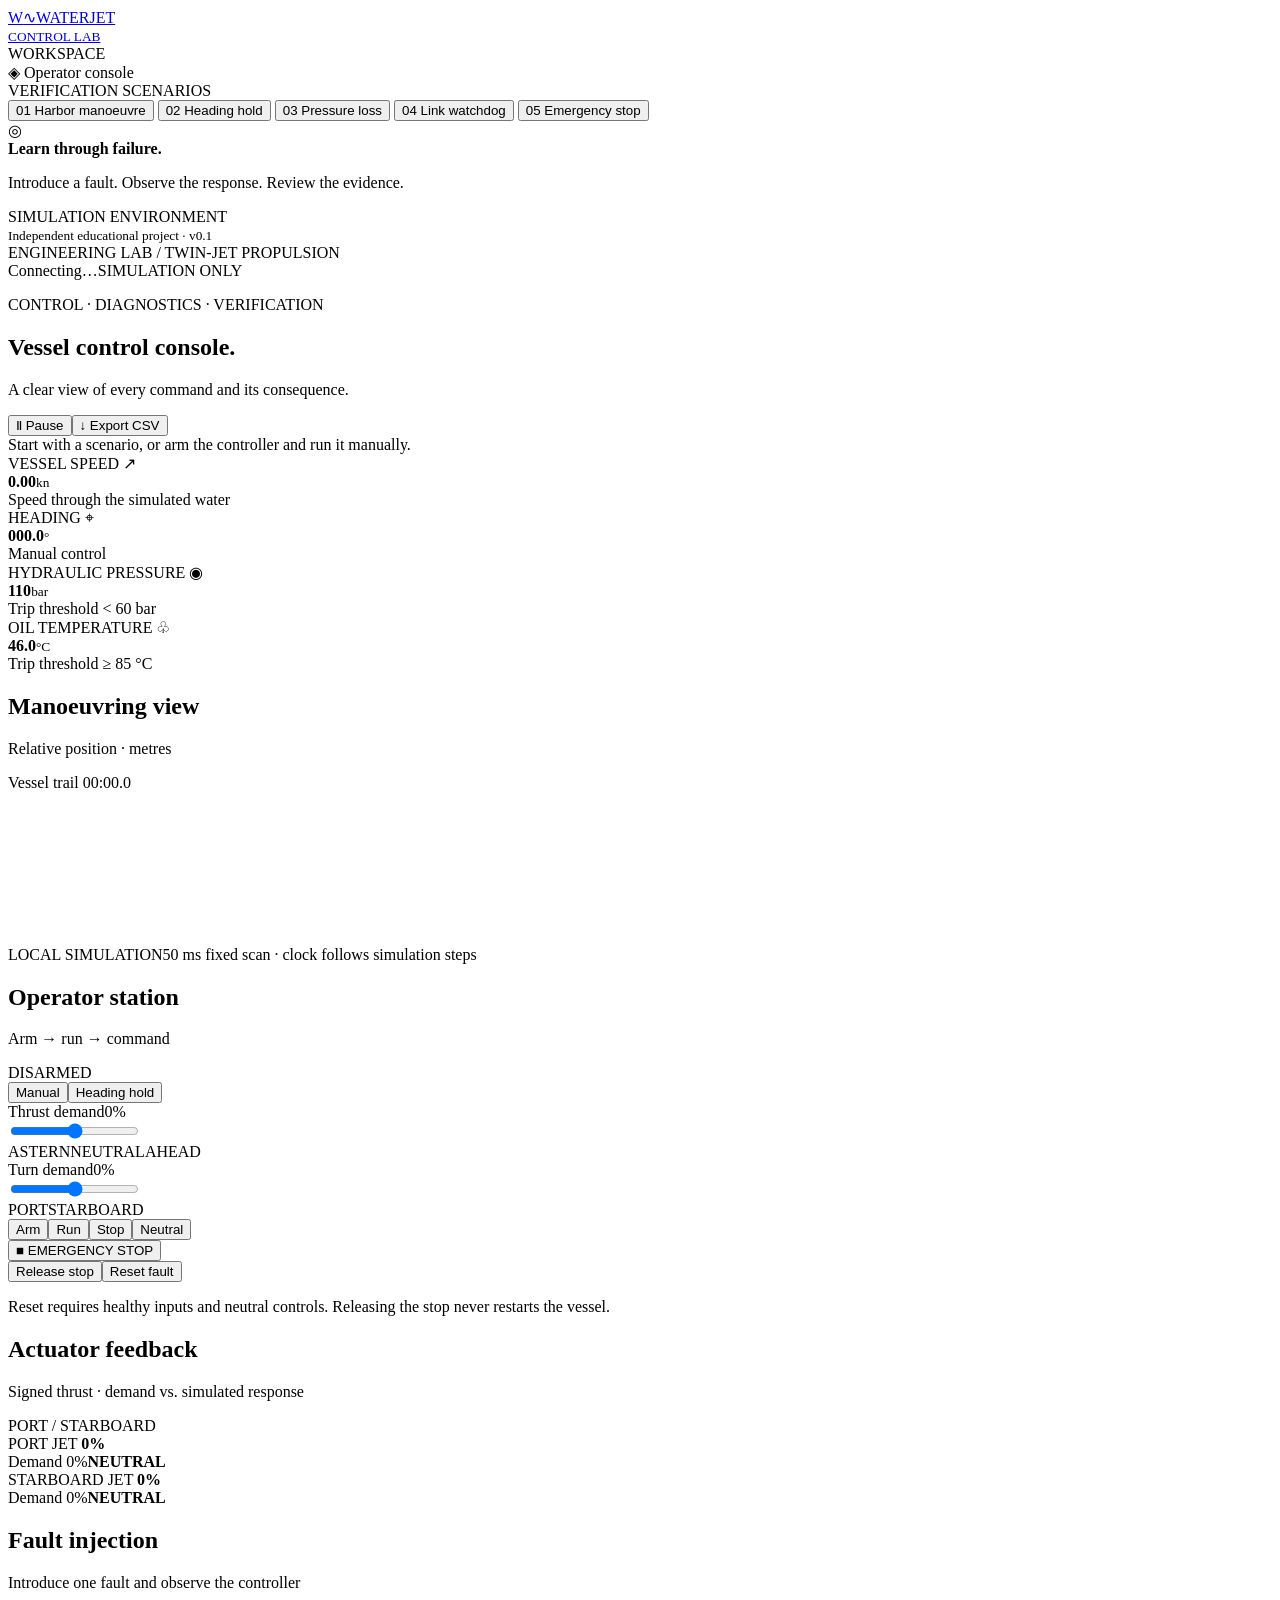
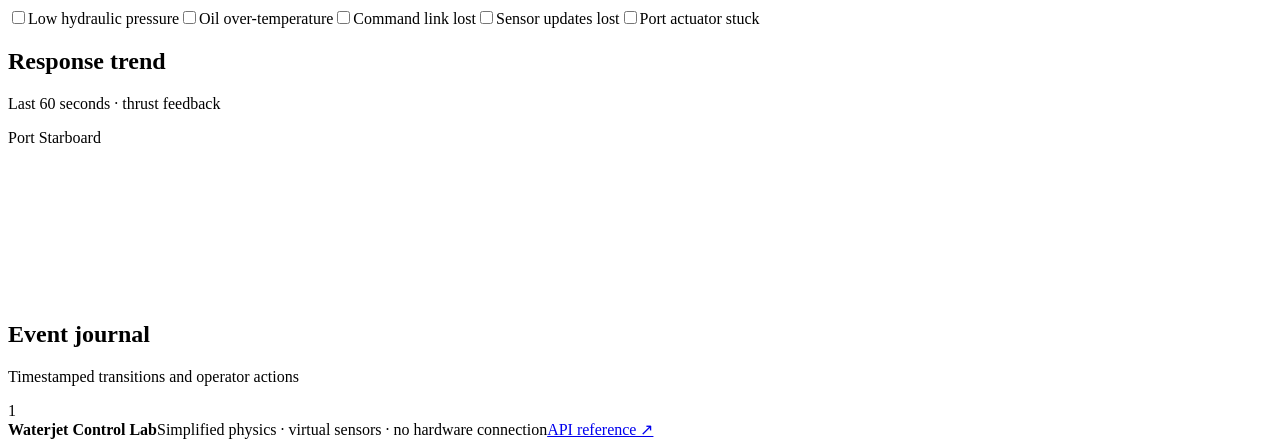
==== src/waterjet_lab/web/index.html @ 558a95c5 "Build marine control simulator with Qt HMI and fault verification" ====
<!doctype html>
<html lang="en">
<head><meta charset="utf-8"><meta name="viewport" content="width=device-width,initial-scale=1"><title>Waterjet Control Lab</title><meta name="description" content="An interactive marine control and verification simulator. No hardware required."><link rel="stylesheet" href="/static/style.css"><script defer src="/static/app.js"></script></head>
<body>
<aside class="rail">
  <a class="brand" href="/" aria-label="Waterjet Control Lab home"><span class="brand-mark">W<span>∿</span></span><span>WATERJET<br><small>CONTROL LAB</small></span></a>
  <div class="rail-kicker">WORKSPACE</div><div class="nav-active"><span>◈</span> Operator console <span class="nav-dot"></span></div>
  <div class="rail-kicker scenario-label">VERIFICATION SCENARIOS</div>
  <div id="scenarios" class="scenarios">
    <button data-scenario="harbor"><span>01</span> Harbor manoeuvre</button>
    <button data-scenario="heading"><span>02</span> Heading hold</button>
    <button data-scenario="pressure"><span>03</span> Pressure loss</button>
    <button data-scenario="watchdog"><span>04</span> Link watchdog</button>
    <button data-scenario="estop"><span>05</span> Emergency stop</button>
  </div>
  <div class="rail-note"><div class="orbit">◎</div><b>Learn through failure.</b><p>Introduce a fault. Observe the response. Review the evidence.</p></div>
  <div class="rail-footer"><span class="live-dot"></span> SIMULATION ENVIRONMENT<br><small>Independent educational project · v0.1</small></div>
</aside>
<main>
  <header><div class="breadcrumb">ENGINEERING LAB <span>/</span> TWIN-JET PROPULSION</div><div class="top-right"><span id="connection" class="connection">Connecting…</span><span class="sim-chip">SIMULATION ONLY</span></div></header>
  <section class="title-row"><div><p class="eyebrow">CONTROL · DIAGNOSTICS · VERIFICATION</p><h1>Vessel control console<span>.</span></h1><p class="intro">A clear view of every command and its consequence.</p></div><div class="title-actions"><button id="pause" class="quiet">Ⅱ Pause</button><button id="export" class="quiet">↓ Export CSV</button></div></section>
  <div id="notice" class="notice" role="status">Start with a scenario, or arm the controller and run it manually.</div>
  <section class="metrics" aria-label="Vessel telemetry">
    <article><div class="metric-label">VESSEL SPEED <span>↗</span></div><div class="metric-value"><b id="speed">0.00</b><small>kn</small></div><div class="metric-foot">Speed through the simulated water</div></article>
    <article><div class="metric-label">HEADING <span>⌖</span></div><div class="metric-value"><b id="heading">000.0</b><small>°</small></div><div id="heading-detail" class="metric-foot">Manual control</div></article>
    <article id="pressure-card"><div class="metric-label">HYDRAULIC PRESSURE <span>◉</span></div><div class="metric-value"><b id="pressure">110</b><small>bar</small></div><div class="metric-foot">Trip threshold &lt; 60 bar</div></article>
    <article id="temp-card"><div class="metric-label">OIL TEMPERATURE <span>♧</span></div><div class="metric-value"><b id="temperature">46.0</b><small>°C</small></div><div class="metric-foot">Trip threshold ≥ 85 °C</div></article>
  </section>
  <div class="workspace-grid">
    <section class="panel chart-panel"><div class="panel-heading"><div><h2>Manoeuvring view</h2><p>Relative position · metres</p></div><div class="chart-legend"><i></i> Vessel trail <span id="elapsed">00:00.0</span></div></div><canvas id="sea" aria-label="Animated top-down vessel and trajectory"></canvas><div class="chart-footer"><span><i class="live-dot"></i> LOCAL SIMULATION</span><span>50 ms fixed scan · clock follows simulation steps</span></div></section>
    <section class="panel operator"><div class="panel-heading"><div><h2>Operator station</h2><p>Arm → run → command</p></div><span id="mode" class="mode">DISARMED</span></div>
      <div class="mode-switch"><button id="manual-mode" class="selected">Manual</button><button id="heading-mode">Heading hold</button></div>
      <div class="control-line"><label for="surge">Thrust demand</label><output id="surge-value">0%</output></div><input id="surge" type="range" min="-100" max="100" value="0"><div class="range-labels"><span>ASTERN</span><span>NEUTRAL</span><span>AHEAD</span></div>
      <div id="turn-control"><div class="control-line"><label for="turn">Turn demand</label><output id="turn-value">0%</output></div><input id="turn" type="range" min="-100" max="100" value="0"><div class="range-labels"><span>PORT</span><span>STARBOARD</span></div></div>
      <div id="heading-control" hidden><div class="control-line"><label for="target-heading">Target heading</label><output id="target-value">030°</output></div><input id="target-heading" type="range" min="0" max="359" value="30"></div>
      <div class="control-buttons"><button data-action="arm">Arm</button><button data-action="run" class="primary">Run</button><button data-action="stop">Stop</button><button id="neutral">Neutral</button></div>
      <button data-action="estop" class="estop">■ EMERGENCY STOP</button><div class="recovery"><button data-action="release_estop">Release stop</button><button data-action="reset">Reset fault</button></div>
      <p class="hint">Reset requires healthy inputs and neutral controls. Releasing the stop never restarts the vessel.</p>
    </section>
    <section class="panel feedback"><div class="panel-heading"><div><h2>Actuator feedback</h2><p>Signed thrust · demand vs. simulated response</p></div><span class="subtle">PORT / STARBOARD</span></div><div class="jet-grid"><div><div class="jet-title">PORT JET <b id="port-number">0%</b></div><div class="jet-meter"><div id="port-bar"></div><i></i></div><div class="jet-bottom"><span id="port-demand">Demand 0%</span><b id="port-direction">NEUTRAL</b></div></div><div><div class="jet-title">STARBOARD JET <b id="starboard-number">0%</b></div><div class="jet-meter"><div id="starboard-bar"></div><i></i></div><div class="jet-bottom"><span id="starboard-demand">Demand 0%</span><b id="starboard-direction">NEUTRAL</b></div></div></div></section>
    <section class="panel faults"><div class="panel-heading"><div><h2>Fault injection</h2><p>Introduce one fault and observe the controller</p></div></div><div class="fault-list"><label><input type="checkbox" data-fault="low_pressure"><span>Low hydraulic pressure</span></label><label><input type="checkbox" data-fault="overheat"><span>Oil over-temperature</span></label><label><input type="checkbox" data-fault="comms_loss"><span>Command link lost</span></label><label><input type="checkbox" data-fault="sensor_dropout"><span>Sensor updates lost</span></label><label><input type="checkbox" data-fault="port_stuck"><span>Port actuator stuck</span></label></div></section>
    <section class="panel trends"><div class="panel-heading"><div><h2>Response trend</h2><p>Last 60 seconds · thrust feedback</p></div><div class="trend-key"><i></i> Port <i></i> Starboard</div></div><canvas id="trend" aria-label="Port and starboard thrust history"></canvas></section>
    <section class="panel events"><div class="panel-heading"><div><h2>Event journal</h2><p>Timestamped transitions and operator actions</p></div><span id="event-count" class="count">1</span></div><div id="event-list" role="log" aria-live="polite"></div></section>
  </div>
  <footer><b>Waterjet Control Lab</b><span>Simplified physics · virtual sensors · no hardware connection</span><a href="/api/docs" target="_blank" rel="noopener">API reference ↗</a></footer>
</main>
</body></html>
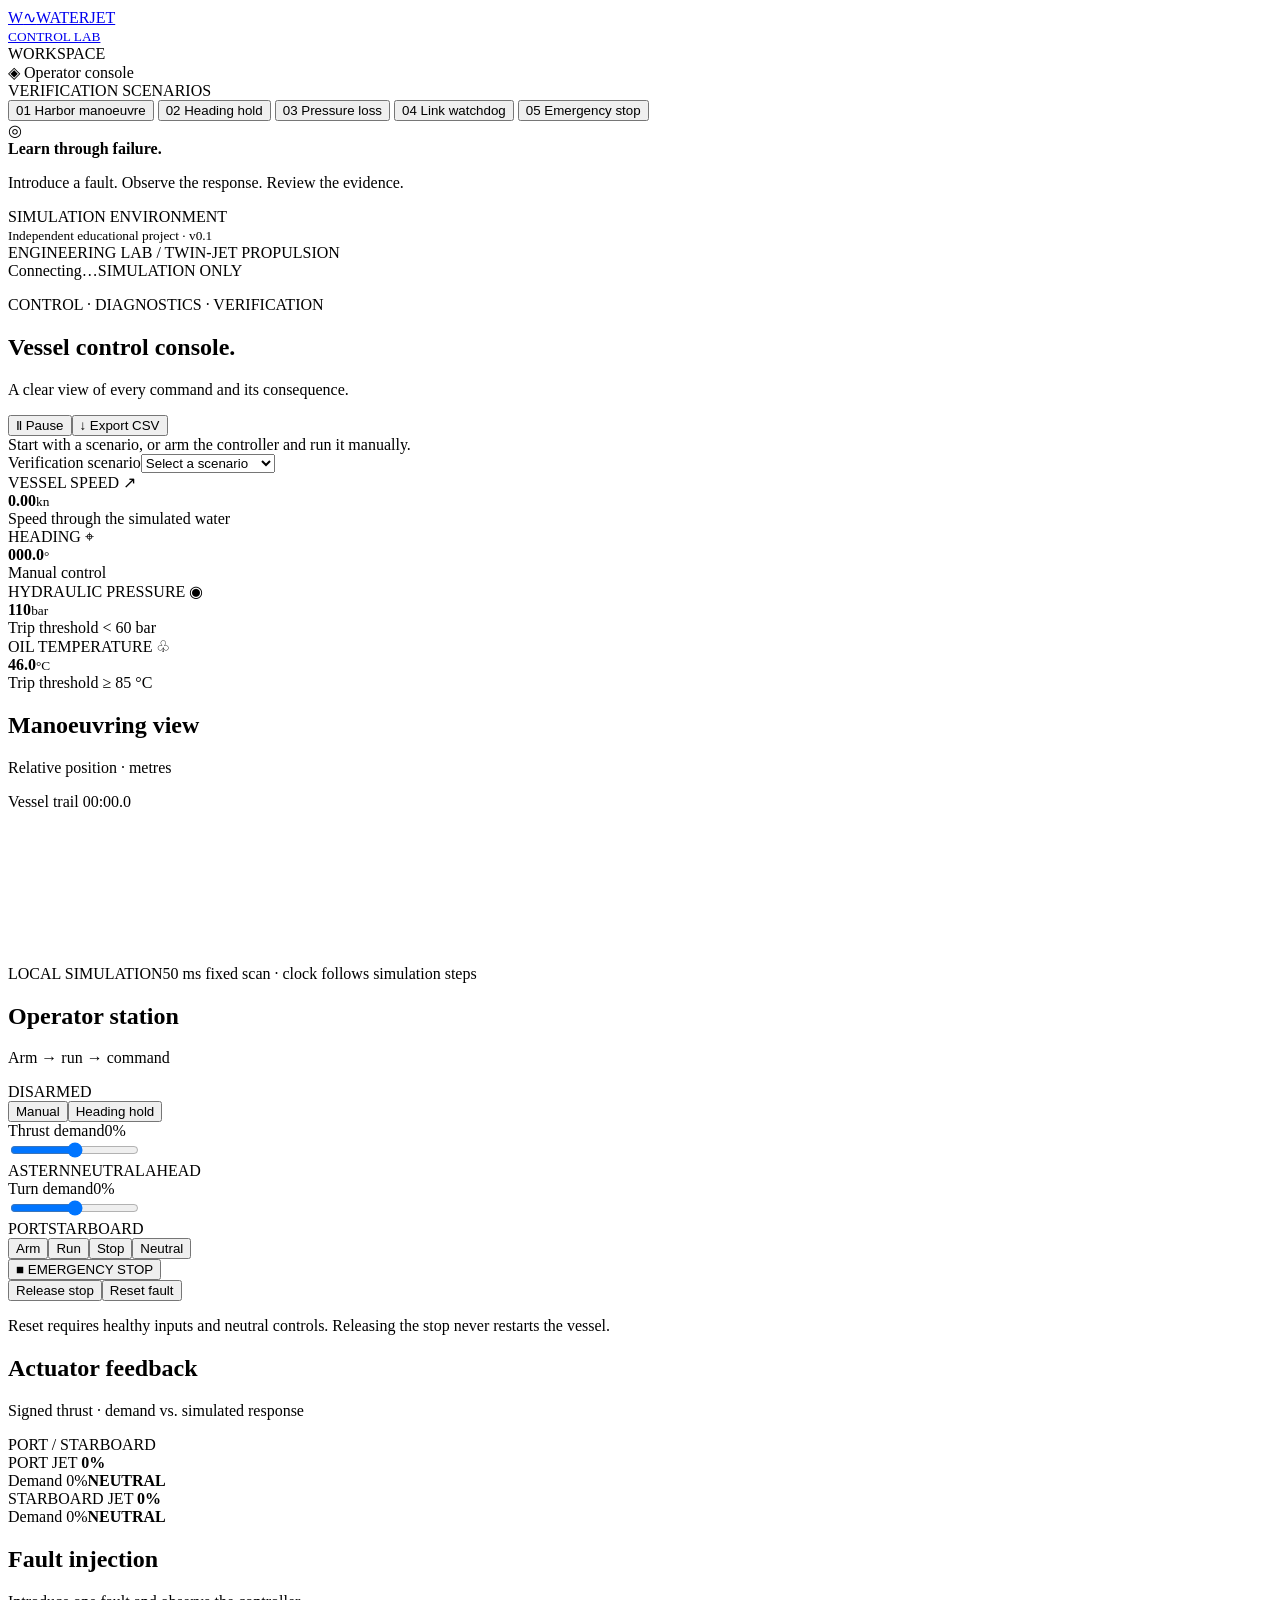
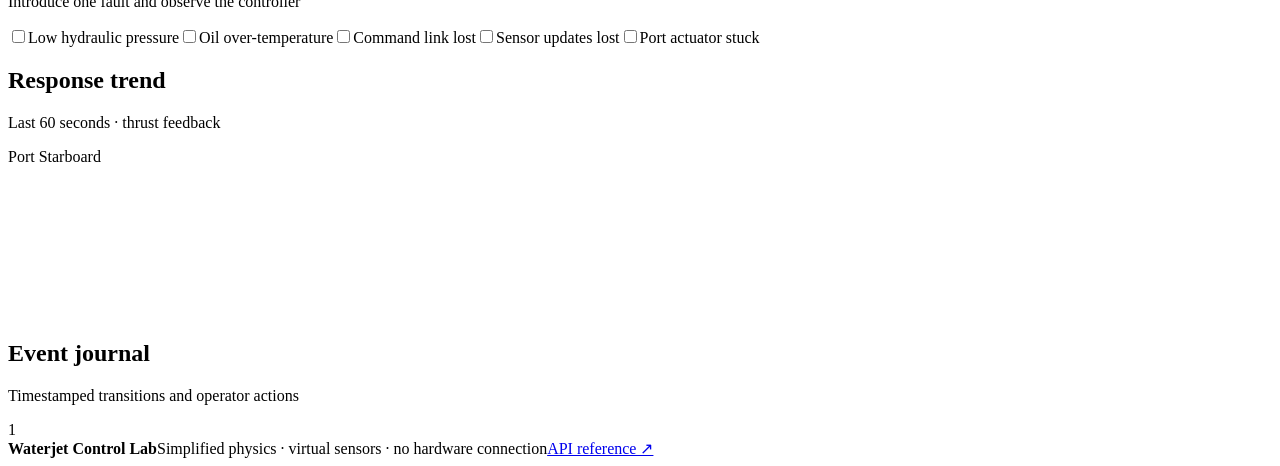
==== commit 727871f8: "Keep demo scenarios accessible on phones and document verified platforms" ====
--- a/src/waterjet_lab/web/index.html
+++ b/src/waterjet_lab/web/index.html
@@ -1,47 +1,286 @@
 <!doctype html>
 <html lang="en">
-<head><meta charset="utf-8"><meta name="viewport" content="width=device-width,initial-scale=1"><title>Waterjet Control Lab</title><meta name="description" content="An interactive marine control and verification simulator. No hardware required."><link rel="stylesheet" href="/static/style.css"><script defer src="/static/app.js"></script></head>
-<body>
-<aside class="rail">
-  <a class="brand" href="/" aria-label="Waterjet Control Lab home"><span class="brand-mark">W<span>∿</span></span><span>WATERJET<br><small>CONTROL LAB</small></span></a>
-  <div class="rail-kicker">WORKSPACE</div><div class="nav-active"><span>◈</span> Operator console <span class="nav-dot"></span></div>
-  <div class="rail-kicker scenario-label">VERIFICATION SCENARIOS</div>
-  <div id="scenarios" class="scenarios">
-    <button data-scenario="harbor"><span>01</span> Harbor manoeuvre</button>
-    <button data-scenario="heading"><span>02</span> Heading hold</button>
-    <button data-scenario="pressure"><span>03</span> Pressure loss</button>
-    <button data-scenario="watchdog"><span>04</span> Link watchdog</button>
-    <button data-scenario="estop"><span>05</span> Emergency stop</button>
-  </div>
-  <div class="rail-note"><div class="orbit">◎</div><b>Learn through failure.</b><p>Introduce a fault. Observe the response. Review the evidence.</p></div>
-  <div class="rail-footer"><span class="live-dot"></span> SIMULATION ENVIRONMENT<br><small>Independent educational project · v0.1</small></div>
-</aside>
-<main>
-  <header><div class="breadcrumb">ENGINEERING LAB <span>/</span> TWIN-JET PROPULSION</div><div class="top-right"><span id="connection" class="connection">Connecting…</span><span class="sim-chip">SIMULATION ONLY</span></div></header>
-  <section class="title-row"><div><p class="eyebrow">CONTROL · DIAGNOSTICS · VERIFICATION</p><h1>Vessel control console<span>.</span></h1><p class="intro">A clear view of every command and its consequence.</p></div><div class="title-actions"><button id="pause" class="quiet">Ⅱ Pause</button><button id="export" class="quiet">↓ Export CSV</button></div></section>
-  <div id="notice" class="notice" role="status">Start with a scenario, or arm the controller and run it manually.</div>
-  <section class="metrics" aria-label="Vessel telemetry">
-    <article><div class="metric-label">VESSEL SPEED <span>↗</span></div><div class="metric-value"><b id="speed">0.00</b><small>kn</small></div><div class="metric-foot">Speed through the simulated water</div></article>
-    <article><div class="metric-label">HEADING <span>⌖</span></div><div class="metric-value"><b id="heading">000.0</b><small>°</small></div><div id="heading-detail" class="metric-foot">Manual control</div></article>
-    <article id="pressure-card"><div class="metric-label">HYDRAULIC PRESSURE <span>◉</span></div><div class="metric-value"><b id="pressure">110</b><small>bar</small></div><div class="metric-foot">Trip threshold &lt; 60 bar</div></article>
-    <article id="temp-card"><div class="metric-label">OIL TEMPERATURE <span>♧</span></div><div class="metric-value"><b id="temperature">46.0</b><small>°C</small></div><div class="metric-foot">Trip threshold ≥ 85 °C</div></article>
-  </section>
-  <div class="workspace-grid">
-    <section class="panel chart-panel"><div class="panel-heading"><div><h2>Manoeuvring view</h2><p>Relative position · metres</p></div><div class="chart-legend"><i></i> Vessel trail <span id="elapsed">00:00.0</span></div></div><canvas id="sea" aria-label="Animated top-down vessel and trajectory"></canvas><div class="chart-footer"><span><i class="live-dot"></i> LOCAL SIMULATION</span><span>50 ms fixed scan · clock follows simulation steps</span></div></section>
-    <section class="panel operator"><div class="panel-heading"><div><h2>Operator station</h2><p>Arm → run → command</p></div><span id="mode" class="mode">DISARMED</span></div>
-      <div class="mode-switch"><button id="manual-mode" class="selected">Manual</button><button id="heading-mode">Heading hold</button></div>
-      <div class="control-line"><label for="surge">Thrust demand</label><output id="surge-value">0%</output></div><input id="surge" type="range" min="-100" max="100" value="0"><div class="range-labels"><span>ASTERN</span><span>NEUTRAL</span><span>AHEAD</span></div>
-      <div id="turn-control"><div class="control-line"><label for="turn">Turn demand</label><output id="turn-value">0%</output></div><input id="turn" type="range" min="-100" max="100" value="0"><div class="range-labels"><span>PORT</span><span>STARBOARD</span></div></div>
-      <div id="heading-control" hidden><div class="control-line"><label for="target-heading">Target heading</label><output id="target-value">030°</output></div><input id="target-heading" type="range" min="0" max="359" value="30"></div>
-      <div class="control-buttons"><button data-action="arm">Arm</button><button data-action="run" class="primary">Run</button><button data-action="stop">Stop</button><button id="neutral">Neutral</button></div>
-      <button data-action="estop" class="estop">■ EMERGENCY STOP</button><div class="recovery"><button data-action="release_estop">Release stop</button><button data-action="reset">Reset fault</button></div>
-      <p class="hint">Reset requires healthy inputs and neutral controls. Releasing the stop never restarts the vessel.</p>
-    </section>
-    <section class="panel feedback"><div class="panel-heading"><div><h2>Actuator feedback</h2><p>Signed thrust · demand vs. simulated response</p></div><span class="subtle">PORT / STARBOARD</span></div><div class="jet-grid"><div><div class="jet-title">PORT JET <b id="port-number">0%</b></div><div class="jet-meter"><div id="port-bar"></div><i></i></div><div class="jet-bottom"><span id="port-demand">Demand 0%</span><b id="port-direction">NEUTRAL</b></div></div><div><div class="jet-title">STARBOARD JET <b id="starboard-number">0%</b></div><div class="jet-meter"><div id="starboard-bar"></div><i></i></div><div class="jet-bottom"><span id="starboard-demand">Demand 0%</span><b id="starboard-direction">NEUTRAL</b></div></div></div></section>
-    <section class="panel faults"><div class="panel-heading"><div><h2>Fault injection</h2><p>Introduce one fault and observe the controller</p></div></div><div class="fault-list"><label><input type="checkbox" data-fault="low_pressure"><span>Low hydraulic pressure</span></label><label><input type="checkbox" data-fault="overheat"><span>Oil over-temperature</span></label><label><input type="checkbox" data-fault="comms_loss"><span>Command link lost</span></label><label><input type="checkbox" data-fault="sensor_dropout"><span>Sensor updates lost</span></label><label><input type="checkbox" data-fault="port_stuck"><span>Port actuator stuck</span></label></div></section>
-    <section class="panel trends"><div class="panel-heading"><div><h2>Response trend</h2><p>Last 60 seconds · thrust feedback</p></div><div class="trend-key"><i></i> Port <i></i> Starboard</div></div><canvas id="trend" aria-label="Port and starboard thrust history"></canvas></section>
-    <section class="panel events"><div class="panel-heading"><div><h2>Event journal</h2><p>Timestamped transitions and operator actions</p></div><span id="event-count" class="count">1</span></div><div id="event-list" role="log" aria-live="polite"></div></section>
-  </div>
-  <footer><b>Waterjet Control Lab</b><span>Simplified physics · virtual sensors · no hardware connection</span><a href="/api/docs" target="_blank" rel="noopener">API reference ↗</a></footer>
-</main>
-</body></html>
+  <head>
+    <meta charset="utf-8" />
+    <meta name="viewport" content="width=device-width,initial-scale=1" />
+    <title>Waterjet Control Lab</title>
+    <meta
+      name="description"
+      content="An interactive marine control and verification simulator. No hardware required."
+    />
+    <link rel="stylesheet" href="/static/style.css" />
+    <script defer src="/static/app.js"></script>
+  </head>
+  <body>
+    <aside class="rail">
+      <a class="brand" href="/" aria-label="Waterjet Control Lab home"
+        ><span class="brand-mark">W<span>∿</span></span
+        ><span>WATERJET<br /><small>CONTROL LAB</small></span></a
+      >
+      <div class="rail-kicker">WORKSPACE</div>
+      <div class="nav-active">
+        <span>◈</span> Operator console <span class="nav-dot"></span>
+      </div>
+      <div class="rail-kicker scenario-label">VERIFICATION SCENARIOS</div>
+      <div id="scenarios" class="scenarios">
+        <button data-scenario="harbor"><span>01</span> Harbor manoeuvre</button>
+        <button data-scenario="heading"><span>02</span> Heading hold</button>
+        <button data-scenario="pressure"><span>03</span> Pressure loss</button>
+        <button data-scenario="watchdog"><span>04</span> Link watchdog</button>
+        <button data-scenario="estop"><span>05</span> Emergency stop</button>
+      </div>
+      <div class="rail-note">
+        <div class="orbit">◎</div>
+        <b>Learn through failure.</b>
+        <p>Introduce a fault. Observe the response. Review the evidence.</p>
+      </div>
+      <div class="rail-footer">
+        <span class="live-dot"></span> SIMULATION ENVIRONMENT<br /><small
+          >Independent educational project · v0.1</small
+        >
+      </div>
+    </aside>
+    <main>
+      <header>
+        <div class="breadcrumb">
+          ENGINEERING LAB <span>/</span> TWIN-JET PROPULSION
+        </div>
+        <div class="top-right">
+          <span id="connection" class="connection">Connecting…</span
+          ><span class="sim-chip">SIMULATION ONLY</span>
+        </div>
+      </header>
+      <section class="title-row">
+        <div>
+          <p class="eyebrow">CONTROL · DIAGNOSTICS · VERIFICATION</p>
+          <h1>Vessel control console<span>.</span></h1>
+          <p class="intro">
+            A clear view of every command and its consequence.
+          </p>
+        </div>
+        <div class="title-actions">
+          <button id="pause" class="quiet">Ⅱ Pause</button
+          ><button id="export" class="quiet">↓ Export CSV</button>
+        </div>
+      </section>
+      <div id="notice" class="notice" role="status">
+        Start with a scenario, or arm the controller and run it manually.
+      </div>
+      <label class="mobile-scenarios" for="scenario-picker"
+        >Verification scenario<select id="scenario-picker">
+          <option value="" disabled selected>Select a scenario</option>
+          <option value="harbor">Harbor manoeuvre</option>
+          <option value="heading">Heading hold</option>
+          <option value="pressure">Pressure loss</option>
+          <option value="watchdog">Link watchdog</option>
+          <option value="estop">Emergency stop</option>
+        </select></label
+      >
+      <section class="metrics" aria-label="Vessel telemetry">
+        <article>
+          <div class="metric-label">VESSEL SPEED <span>↗</span></div>
+          <div class="metric-value">
+            <b id="speed">0.00</b><small>kn</small>
+          </div>
+          <div class="metric-foot">Speed through the simulated water</div>
+        </article>
+        <article>
+          <div class="metric-label">HEADING <span>⌖</span></div>
+          <div class="metric-value">
+            <b id="heading">000.0</b><small>°</small>
+          </div>
+          <div id="heading-detail" class="metric-foot">Manual control</div>
+        </article>
+        <article id="pressure-card">
+          <div class="metric-label">HYDRAULIC PRESSURE <span>◉</span></div>
+          <div class="metric-value">
+            <b id="pressure">110</b><small>bar</small>
+          </div>
+          <div class="metric-foot">Trip threshold &lt; 60 bar</div>
+        </article>
+        <article id="temp-card">
+          <div class="metric-label">OIL TEMPERATURE <span>♧</span></div>
+          <div class="metric-value">
+            <b id="temperature">46.0</b><small>°C</small>
+          </div>
+          <div class="metric-foot">Trip threshold ≥ 85 °C</div>
+        </article>
+      </section>
+      <div class="workspace-grid">
+        <section class="panel chart-panel">
+          <div class="panel-heading">
+            <div>
+              <h2>Manoeuvring view</h2>
+              <p>Relative position · metres</p>
+            </div>
+            <div class="chart-legend">
+              <i></i> Vessel trail <span id="elapsed">00:00.0</span>
+            </div>
+          </div>
+          <canvas
+            id="sea"
+            aria-label="Animated top-down vessel and trajectory"
+          ></canvas>
+          <div class="chart-footer">
+            <span><i class="live-dot"></i> LOCAL SIMULATION</span
+            ><span>50 ms fixed scan · clock follows simulation steps</span>
+          </div>
+        </section>
+        <section class="panel operator">
+          <div class="panel-heading">
+            <div>
+              <h2>Operator station</h2>
+              <p>Arm → run → command</p>
+            </div>
+            <span id="mode" class="mode">DISARMED</span>
+          </div>
+          <div class="mode-switch">
+            <button id="manual-mode" class="selected">Manual</button
+            ><button id="heading-mode">Heading hold</button>
+          </div>
+          <div class="control-line">
+            <label for="surge">Thrust demand</label
+            ><output id="surge-value">0%</output>
+          </div>
+          <input id="surge" type="range" min="-100" max="100" value="0" />
+          <div class="range-labels">
+            <span>ASTERN</span><span>NEUTRAL</span><span>AHEAD</span>
+          </div>
+          <div id="turn-control">
+            <div class="control-line">
+              <label for="turn">Turn demand</label
+              ><output id="turn-value">0%</output>
+            </div>
+            <input id="turn" type="range" min="-100" max="100" value="0" />
+            <div class="range-labels">
+              <span>PORT</span><span>STARBOARD</span>
+            </div>
+          </div>
+          <div id="heading-control" hidden>
+            <div class="control-line">
+              <label for="target-heading">Target heading</label
+              ><output id="target-value">030°</output>
+            </div>
+            <input
+              id="target-heading"
+              type="range"
+              min="0"
+              max="359"
+              value="30"
+            />
+          </div>
+          <div class="control-buttons">
+            <button data-action="arm">Arm</button
+            ><button data-action="run" class="primary">Run</button
+            ><button data-action="stop">Stop</button
+            ><button id="neutral">Neutral</button>
+          </div>
+          <button data-action="estop" class="estop">■ EMERGENCY STOP</button>
+          <div class="recovery">
+            <button data-action="release_estop">Release stop</button
+            ><button data-action="reset">Reset fault</button>
+          </div>
+          <p class="hint">
+            Reset requires healthy inputs and neutral controls. Releasing the
+            stop never restarts the vessel.
+          </p>
+        </section>
+        <section class="panel feedback">
+          <div class="panel-heading">
+            <div>
+              <h2>Actuator feedback</h2>
+              <p>Signed thrust · demand vs. simulated response</p>
+            </div>
+            <span class="subtle">PORT / STARBOARD</span>
+          </div>
+          <div class="jet-grid">
+            <div>
+              <div class="jet-title">PORT JET <b id="port-number">0%</b></div>
+              <div class="jet-meter">
+                <div id="port-bar"></div>
+                <i></i>
+              </div>
+              <div class="jet-bottom">
+                <span id="port-demand">Demand 0%</span
+                ><b id="port-direction">NEUTRAL</b>
+              </div>
+            </div>
+            <div>
+              <div class="jet-title">
+                STARBOARD JET <b id="starboard-number">0%</b>
+              </div>
+              <div class="jet-meter">
+                <div id="starboard-bar"></div>
+                <i></i>
+              </div>
+              <div class="jet-bottom">
+                <span id="starboard-demand">Demand 0%</span
+                ><b id="starboard-direction">NEUTRAL</b>
+              </div>
+            </div>
+          </div>
+        </section>
+        <section class="panel faults">
+          <div class="panel-heading">
+            <div>
+              <h2>Fault injection</h2>
+              <p>Introduce one fault and observe the controller</p>
+            </div>
+          </div>
+          <div class="fault-list">
+            <label
+              ><input type="checkbox" data-fault="low_pressure" /><span
+                >Low hydraulic pressure</span
+              ></label
+            ><label
+              ><input type="checkbox" data-fault="overheat" /><span
+                >Oil over-temperature</span
+              ></label
+            ><label
+              ><input type="checkbox" data-fault="comms_loss" /><span
+                >Command link lost</span
+              ></label
+            ><label
+              ><input type="checkbox" data-fault="sensor_dropout" /><span
+                >Sensor updates lost</span
+              ></label
+            ><label
+              ><input type="checkbox" data-fault="port_stuck" /><span
+                >Port actuator stuck</span
+              ></label
+            >
+          </div>
+        </section>
+        <section class="panel trends">
+          <div class="panel-heading">
+            <div>
+              <h2>Response trend</h2>
+              <p>Last 60 seconds · thrust feedback</p>
+            </div>
+            <div class="trend-key"><i></i> Port <i></i> Starboard</div>
+          </div>
+          <canvas
+            id="trend"
+            aria-label="Port and starboard thrust history"
+          ></canvas>
+        </section>
+        <section class="panel events">
+          <div class="panel-heading">
+            <div>
+              <h2>Event journal</h2>
+              <p>Timestamped transitions and operator actions</p>
+            </div>
+            <span id="event-count" class="count">1</span>
+          </div>
+          <div id="event-list" role="log" aria-live="polite"></div>
+        </section>
+      </div>
+      <footer>
+        <b>Waterjet Control Lab</b
+        ><span
+          >Simplified physics · virtual sensors · no hardware connection</span
+        ><a href="/api/docs" target="_blank" rel="noopener">API reference ↗</a>
+      </footer>
+    </main>
+  </body>
+</html>
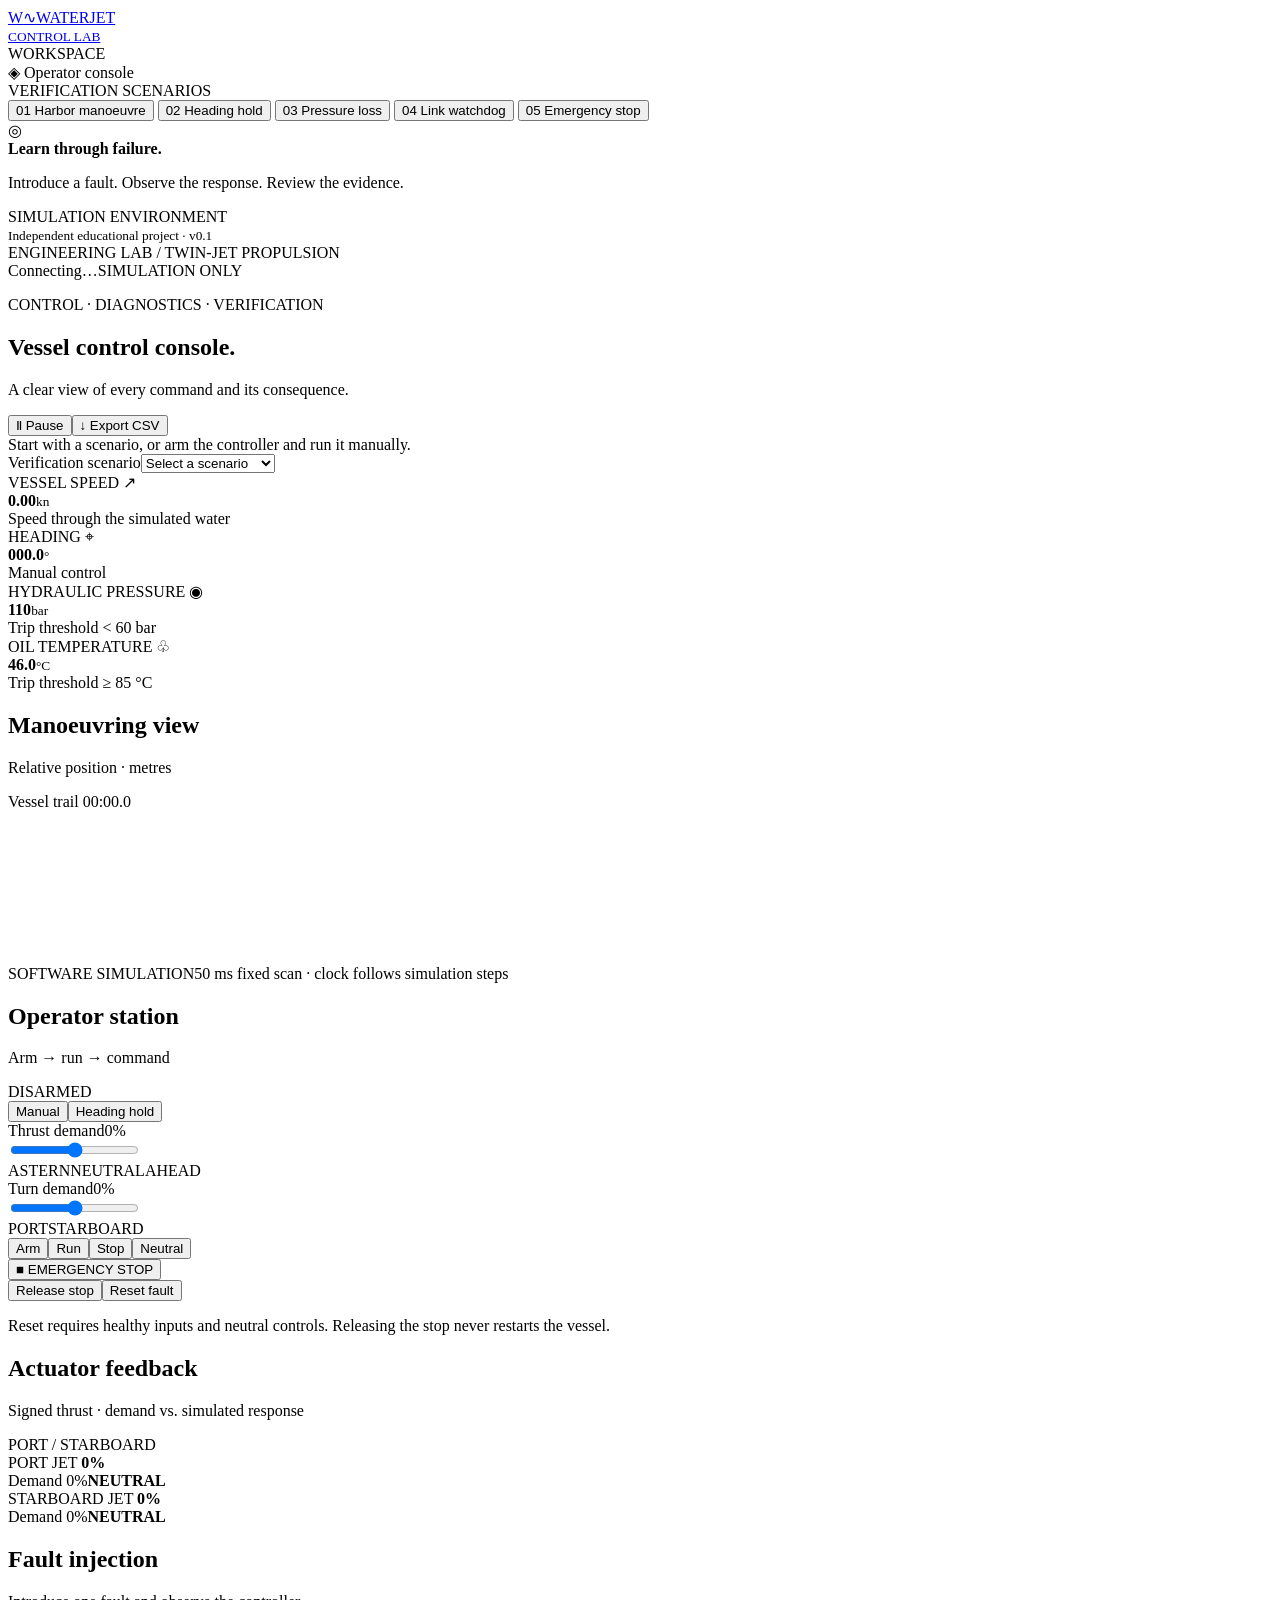
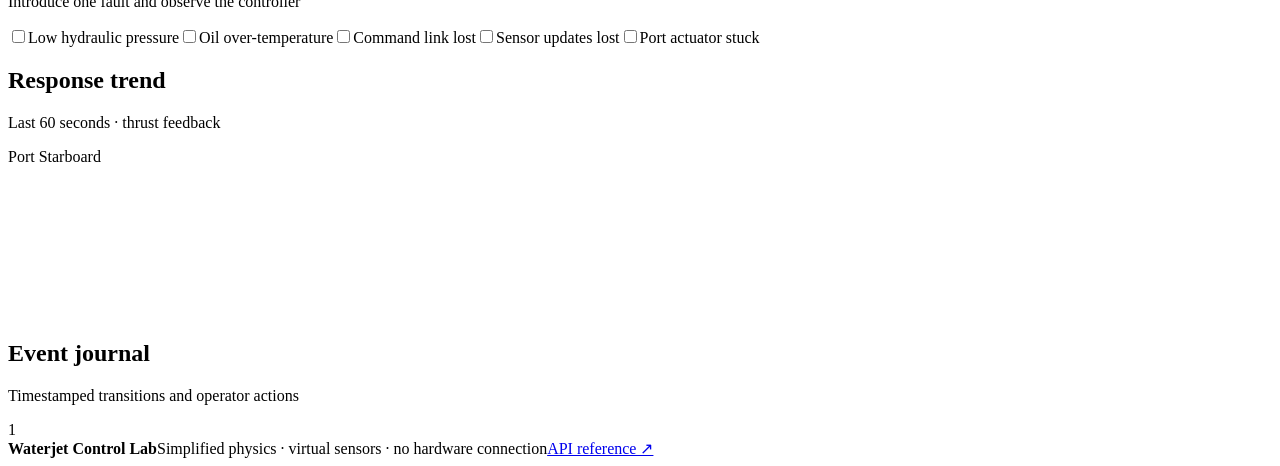
==== commit 6fd78f4a: "Prepare public Render demo with bounded sessions and deployment traceability" ====
--- a/src/waterjet_lab/web/index.html
+++ b/src/waterjet_lab/web/index.html
@@ -122,7 +122,7 @@
             aria-label="Animated top-down vessel and trajectory"
           ></canvas>
           <div class="chart-footer">
-            <span><i class="live-dot"></i> LOCAL SIMULATION</span
+            <span><i class="live-dot"></i> SOFTWARE SIMULATION</span
             ><span>50 ms fixed scan · clock follows simulation steps</span>
           </div>
         </section>
